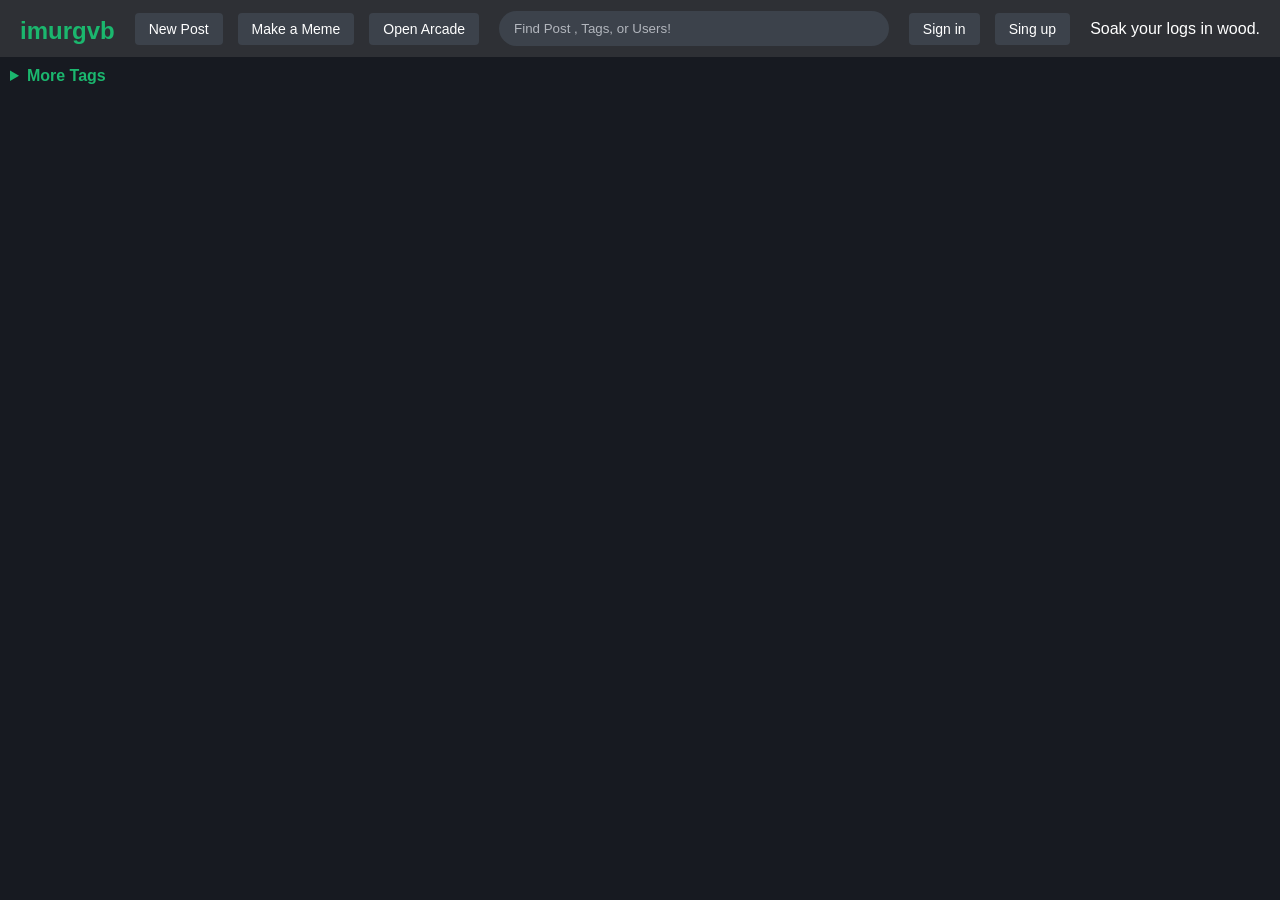
==== index.html @ 87fcc358 "first commit" ====
<!doctype html>
<html lang="en">
  <head>
    <meta charset="UTF-8" />
    <meta name="viewport" content="width=device-width, initial-scale=1.0" />
    <link rel="stylesheet" href="style.css" />
    <title>imurgvs</title>
    <meta name="keywords" content="imurgvs" />
    <link rel="shortcut icon" href="https://s.imgur.com/images/favicon-32x32.png" type="image/x-icon">
  </head>
  <body>    
    <header>
      <div>
        <h1 class="nav-barlogo-header">
          <a href="index.html" >imurgvb</a>
        </h1>
      </div>
      <nav>
        <div class="sol-sidebar">
          <ul>
            <li>
              <a href="">New Post</a>
            </li>
            <li>
              <a href="">Make a Meme</a>
            </li>
            <li>
              <a href="">Open Arcade</a>
            </li>
          </ul>
        </div>
        <div class="orta-sidebar">
          <input type="text" placeholder="Find Post , Tags, or Users!" />
        </div>
        <div class="sag-sidebar">
          <ul>
            <li>
              <a href="">Sign in</a>
            </li>
            <li>
              <a href="">Sing up</a>
            </li>
          </ul>
        </div>
      </nav>
      <div class="home-hader">
          <div class="Mesagge welcome">Soak your logs in wood.</div>
        </div>
      
    </header>
    <main>
        <details>
        <summary>More Tags</summary>
        <div class="details-conteiner">
            <div class="details-conteiner-box">
                
              <a href="" style="background-image: url(https://i.imgur.com/jT7PdF3_d.jpg?maxwidth=800&shape=thumb&fidelity=high)">
                <H1>IMURG ARCADE</H1>
                <H3>DAILY GAMES</H3>
            </a>
            </div>
            <div class="details-conteiner-box">
                <a href="">
                <H1>Woodworking</H1>
                <H3>FEATURED • 20.112 Posts</H3>
            </a>
            </div>
            <div class="details-conteiner-box">
                <a href="">
                <H1>Funny</H1>
                <H3>2.298.068
                    <br>
                    Posts
                </H3>
            </a>
            </div>
            <div class="details-conteiner-box">
                <a href="">
                <H1>Aww</H1>
                <H3>686.762
                    <br>
                    Posts
                </H3>
            </a>
            </div>
            <div class="details-conteiner-box">
                <a href="">
                <H1>Current events</H1>
                <H3>422.796
                    <br>
                    Posts
                </H3>
            </a>
            </div>
            <div class="details-conteiner-box">
                <a href="">
                <H1>Anime</H1>
                <H3>102.502
                    <br>
                    Posts
                </H3>
            </a>
            </div>
            <div class="details-conteiner-box">
                <a href="">
                <H1>Wallpaper</H1>
                <H3>41.384
                    <br>
                    Posts
                </H3>
            </a>
            </div>
            <div class="details-conteiner-box">
                <a href="">
                <H1>Art</H1>
                <H3>272.408
                    <br>
                     Posts
                </H3>
            </a>
        </div>
      </details>
    </main>
    <footer></footer>
    <script src="script.js"></script>
  </body>
</html>
---- style.css ----
* {
    padding: 0;
    margin: 0;
    box-sizing: border-box;
}

body {
    background-color: #171a21;
    color: #ffffff;
    font-family: Arial, sans-serif;
}

a {
    text-decoration: none;
    color: inherit;
}

ul {
    list-style: none;
    display: flex;
    align-items: center;
    gap: 15px; /* Menü elemanları arasındaki boşluk */
}

/* HEADER DÜZENİ */
header {
    display: flex;
    align-items: center;
    justify-content: space-between;
    background-color: #2e3035;
    padding: 10px 20px;
    gap: 20px; /* Logo, Nav ve Sağ kısım arasındaki ana boşluk */
}

/* LOGO */
.nav-barlogo-header a {
    font-size: 24px;
    font-weight: bold;
    color: #1bb76e; /* Imgur yeşili */
}

/* NAVİGASYON (Tüm orta alanı kaplar) */
nav {
    display: flex;
    align-items: center;
    justify-content: space-between;
    flex: 1; /* Logodan sonra kalan tüm boşluğu kaplar */
    gap: 20px;
}

.sol-sidebar, .sag-sidebar {
    display: flex;
    align-items: center;
}

/* ORTA SİDEBAR (Arama Çubuğu) */
.orta-sidebar {
    flex: 1; /* Arama kutusunun ortada esnemesini sağlar */
    max-width: 500px; /* Çok fazla uzamasını engeller */
    margin: 0 auto; /* Tam ortalar */
}

.orta-sidebar input {
    width: 100%;
    padding: 10px 15px;
    border-radius: 20px;
    border: none;
    background-color: #3c424b;
    color: #ffffff;
    outline: none;
}

.orta-sidebar input::placeholder {
    color: #b2b6bd;
}

/* BUTON RÖTUŞLARI */
.sol-sidebar a, .sag-sidebar a {
    padding: 8px 14px;
    border-radius: 4px;
    background-color: #3c424b;
    font-size: 14px;
}

.sol-sidebar a:hover, .sag-sidebar a:hover {
    background-color: #4c535e;
}
main{
    display: flex;
    gap: 10px;
}
/* DETAILS & SUMMARY ŞEKİLLENDİRME */
details {
    width: 100%;
    padding: 10px 10px;
}

summary {
    cursor: pointer;
    font-weight: bold;
    color: #1bb76e;
    margin-bottom: 12px;
    user-select: none;
}

/* YATAY ÇİZGİ ŞEKLİNDE KAYDIRILABİLİR ALAN */
/* CONTAINER (Dış Kapsayıcı) */
.details-conteiner {
    display: flex;
    width: 100%;
    gap: 8px; /* Kutular arası boşluk */
    align-items: stretch;
}

/* TÜM KUTULARIN ORTAK STİLİ (Varsayılan - Sağdaki Küçük Kutular) */
.details-conteiner-box {
    flex: 1; /* Standart kutular 1 birim genişlik kaplar */
    min-height: 110px;
    background-color: #3c424b;
    border-radius: 6px;
    display: flex;
    flex-direction: column;
    justify-content: flex-end; /* Yazıları kutunun altına hizalar */
    padding: 10px 6px;
    text-align: center;
    overflow: hidden;
    transition: transform 0.2s ease;
}

.details-conteiner-box:hover {
    transform: translateY(-4px);
}

/* İLK 2 KUTUYA ÖZEL GENİŞLİK (SOLDTAKİ GENİŞ KUTULAR) */
.details-conteiner-box:nth-child(1),
.details-conteiner-box:nth-child(2) {
    flex: 2.2; /* Diğer kutuların 2 katından biraz daha geniş kaplar */
}

/* YAZI BOYUTLARI VE DÜZENİ */
.details-conteiner-box h1 {
    font-size: 0.85rem;
    color: #ffffff;
    font-weight: bold;
    margin-bottom: 2px;
}

.details-conteiner-box h3 {
    font-size: 0.65rem;
    color: #b2b6bd;
    font-weight: normal;
}

.details-conteiner::-webkit-scrollbar-track {
    background: #171a21;
}
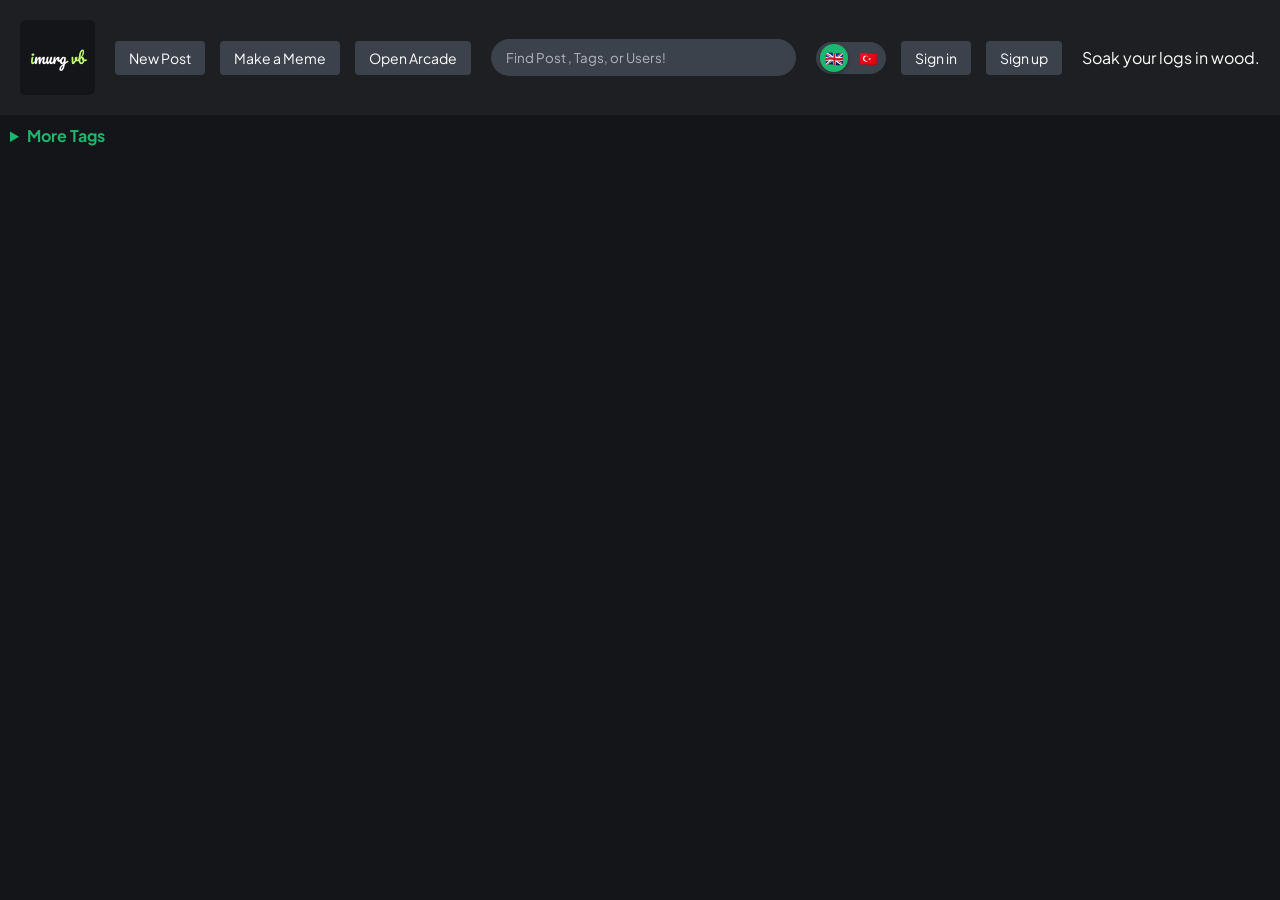
==== commit 00a90914: "feat: add sign-up page layout, styling, and dynamic birthday script - Refactored sign_up.html struct" ====
--- a/index.html
+++ b/index.html
@@ -3,29 +3,36 @@
   <head>
     <meta charset="UTF-8" />
     <meta name="viewport" content="width=device-width, initial-scale=1.0" />
-    <link rel="stylesheet" href="style.css" />
-    <title>imurgvs</title>
+    <link rel="stylesheet" href="css/style.css">
+    <title>imurgvb</title>
     <meta name="keywords" content="imurgvs" />
-    <link rel="shortcut icon" href="https://s.imgur.com/images/favicon-32x32.png" type="image/x-icon">
+    <link rel="shortcut icon" href="/img/faviko/faviko.png" type="image/x-icon">
+    <link rel="preconnect" href="https://fonts.googleapis.com">
+    <link rel="preconnect" href="https://fonts.gstatic.com" crossorigin>
+    <link href="https://fonts.googleapis.com/css2?family=Plus+Jakarta+Sans:wght@400;500;600;700&display=swap" rel="stylesheet">
   </head>
   <body>    
     <header>
       <div>
         <h1 class="nav-barlogo-header">
-          <a href="index.html" >imurgvb</a>
+          <a href="index.html">
+            <div class="site-logo">
+              <img src="/img/logo/i.png" alt="">
+            </div>
+          </a>
         </h1>
       </div>
       <nav>
         <div class="sol-sidebar">
           <ul>
             <li>
-              <a href="">New Post</a>
+              <a href="" data-i18n="newPost">New Post</a>
             </li>
             <li>
-              <a href="">Make a Meme</a>
+              <a href="" data-i18n="makeMeme">Make a Meme</a>
             </li>
             <li>
-              <a href="">Open Arcade</a>
+              <a href="" data-i18n="openArcade">Open Arcade</a>
             </li>
           </ul>
         </div>
@@ -34,94 +41,84 @@
         </div>
         <div class="sag-sidebar">
           <ul>
+            <!-- DİL DEĞİŞTİRME BUTONLARI -->
+            <div class="lang-switch-container" id="langToggle">
+              <div class="lang-option" onclick="setLanguage('en')" title="English">🇬🇧</div>
+              <div class="lang-option" onclick="setLanguage('tr')" title="Türkçe">🇹🇷</div>
+              <div class="lang-slider"></div>
+            </div>
             <li>
-              <a href="">Sign in</a>
+              <a href="html/sign_in.html" data-i18n="signIn">Sign in</a>
             </li>
             <li>
-              <a href="">Sing up</a>
+              <a href="html/sign_up.html" data-i18n="signUp">Sign up</a>
             </li>
           </ul>
         </div>
       </nav>
       <div class="home-hader">
-          <div class="Mesagge welcome">Soak your logs in wood.</div>
-        </div>
-      
+        <div class="Mesagge welcome" data-i18n="welcomeMsg">Soak your logs in wood.</div>
+      </div>
     </header>
+
     <main>
-        <details>
-        <summary>More Tags</summary>
+      <details>
+        <summary data-i18n="moreTags">More Tags</summary>
         <div class="details-conteiner">
-            <div class="details-conteiner-box">
-                
-              <a href="" style="background-image: url(https://i.imgur.com/jT7PdF3_d.jpg?maxwidth=800&shape=thumb&fidelity=high)">
-                <H1>IMURG ARCADE</H1>
-                <H3>DAILY GAMES</H3>
+          <div class="details-conteiner-box">
+            <a href="" style="background-image: url(https://i.imgur.com/jT7PdF3_d.jpg?maxwidth=800&shape=thumb&fidelity=high)">
+              <h1>IMURG ARCADE</h1>
+              <h3>DAILY GAMES</h3>
             </a>
-            </div>
-            <div class="details-conteiner-box">
-                <a href="">
-                <H1>Woodworking</H1>
-                <H3>FEATURED • 20.112 Posts</H3>
+          </div>
+          <div class="details-conteiner-box">
+            <a href="">
+              <h1>Woodworking</h1>
+              <h3>FEATURED • 20.112 Posts</h3>
             </a>
-            </div>
-            <div class="details-conteiner-box">
-                <a href="">
-                <H1>Funny</H1>
-                <H3>2.298.068
-                    <br>
-                    Posts
-                </H3>
+          </div>
+          <div class="details-conteiner-box">
+            <a href="">
+              <h1>Funny</h1>
+              <h3>2.298.068 <br> Posts</h3>
             </a>
-            </div>
-            <div class="details-conteiner-box">
-                <a href="">
-                <H1>Aww</H1>
-                <H3>686.762
-                    <br>
-                    Posts
-                </H3>
+          </div>
+          <div class="details-conteiner-box">
+            <a href="">
+              <h1>Aww</h1>
+              <h3>686.762 <br> Posts</h3>
             </a>
-            </div>
-            <div class="details-conteiner-box">
-                <a href="">
-                <H1>Current events</H1>
-                <H3>422.796
-                    <br>
-                    Posts
-                </H3>
+          </div>
+          <div class="details-conteiner-box">
+            <a href="">
+              <h1>Current events</h1>
+              <h3>422.796 <br> Posts</h3>
             </a>
-            </div>
-            <div class="details-conteiner-box">
-                <a href="">
-                <H1>Anime</H1>
-                <H3>102.502
-                    <br>
-                    Posts
-                </H3>
+          </div>
+          <div class="details-conteiner-box">
+            <a href="">
+              <h1>Anime</h1>
+              <h3>102.502 <br> Posts</h3>
             </a>
-            </div>
-            <div class="details-conteiner-box">
-                <a href="">
-                <H1>Wallpaper</H1>
-                <H3>41.384
-                    <br>
-                    Posts
-                </H3>
+          </div>
+          <div class="details-conteiner-box">
+            <a href="">
+              <h1>Wallpaper</h1>
+              <h3>41.384 <br> Posts</h3>
             </a>
-            </div>
-            <div class="details-conteiner-box">
-                <a href="">
-                <H1>Art</H1>
-                <H3>272.408
-                    <br>
-                     Posts
-                </H3>
+          </div>
+          <div class="details-conteiner-box">
+            <a href="">
+              <h1>Art</h1>
+              <h3>272.408 <br> Posts</h3>
             </a>
+          </div>
         </div>
       </details>
     </main>
+
     <footer></footer>
-    <script src="script.js"></script>
+  
+    <script src="js/script.js"></script>
   </body>
-</html>
+</html>
--- a/css/style.css
+++ b/css/style.css
@@ -0,0 +1,217 @@
+* {
+    padding: 0;
+    margin: 0;
+    box-sizing: border-box;
+    font-family: 'Plus Jakarta Sans', -apple-system, BlinkMacSystemFont, sans-serif;
+}
+
+body {
+    background-color: #141518;
+    color: #ffffff;
+    font-family: Arial, sans-serif;
+}
+
+a {
+    text-decoration: none;
+    color: inherit;
+}
+
+ul {
+    list-style: none;
+    display: flex;
+    align-items: center;
+    gap: 15px; /* Menü elemanları arasındaki boşluk */
+}
+
+/* HEADER DÜZENİ */
+header {
+    display: flex;
+    align-items: center;
+    justify-content: space-between;
+    background-color: #2e30355b;
+    padding: 10px 20px;
+    gap: 20px; /* Logo, Nav ve Sağ kısım arasındaki ana boşluk */
+}
+
+/* LOGO */
+.nav-barlogo-header a {
+    font-size: 24px;
+    font-weight: bold;
+    color: #1bb76e; /* Imgur yeşili */
+}
+
+/* NAVİGASYON (Tüm orta alanı kaplar) */
+nav {
+    display: flex;
+    align-items: center;
+    justify-content: space-between;
+    flex: 1; /* Logodan sonra kalan tüm boşluğu kaplar */
+    gap: 20px;
+}
+
+.sol-sidebar, .sag-sidebar {
+    display: flex;
+    align-items: center;
+}
+
+/* ORTA SİDEBAR (Arama Çubuğu) */
+.orta-sidebar {
+    flex: 1; /* Arama kutusunun ortada esnemesini sağlar */
+    max-width: 500px; /* Çok fazla uzamasını engeller */
+    margin: 0 auto; /* Tam ortalar */
+}
+
+.orta-sidebar input {
+    width: 100%;
+    padding: 10px 15px;
+    border-radius: 20px;
+    border: none;
+    background-color: #3c424b;
+    color: #ffffff;
+    outline: none;
+}
+
+.orta-sidebar input::placeholder {
+    color: #b2b6bd;
+}
+
+/* BUTON RÖTUŞLARI */
+.sol-sidebar a, .sag-sidebar a {
+    padding: 8px 14px;
+    border-radius: 4px;
+    background-color: #3c424b;
+    font-size: 14px;
+}
+
+.sol-sidebar a:hover, .sag-sidebar a:hover {
+    background-color: #4c535e;
+}
+main{
+    display: flex;
+    gap: 10px;
+}
+/* DETAILS & SUMMARY ŞEKİLLENDİRME */
+details {
+    width: 100%;
+    padding: 10px 10px;
+}
+
+summary {
+    cursor: pointer;
+    font-weight: bold;
+    color: #1bb76e;
+    margin-bottom: 12px;
+    user-select: none;
+}
+
+/* YATAY ÇİZGİ ŞEKLİNDE KAYDIRILABİLİR ALAN */
+/* CONTAINER (Dış Kapsayıcı) */
+.details-conteiner {
+    display: flex;
+    width: 100%;
+    gap: 8px; /* Kutular arası boşluk */
+    align-items: stretch;
+}
+
+/* TÜM KUTULARIN ORTAK STİLİ (Varsayılan - Sağdaki Küçük Kutular) */
+.details-conteiner-box {
+    flex: 1; /* Standart kutular 1 birim genişlik kaplar */
+    min-height: 110px;
+    background-color: #3c424b;
+    border-radius: 6px;
+    display: flex;
+    flex-direction: column;
+    justify-content: flex-end; /* Yazıları kutunun altına hizalar */
+    padding: 10px 6px;
+    text-align: center;
+    overflow: hidden;
+    transition: transform 0.2s ease;
+}
+
+.details-conteiner-box:hover {
+    transform: translateY(-4px);
+}
+
+/* İLK 2 KUTUYA ÖZEL GENİŞLİK (SOLDTAKİ GENİŞ KUTULAR) */
+.details-conteiner-box:nth-child(1),
+.details-conteiner-box:nth-child(2) {
+    flex: 2.2; /* Diğer kutuların 2 katından biraz daha geniş kaplar */
+}
+
+/* YAZI BOYUTLARI VE DÜZENİ */
+.details-conteiner-box h1 {
+    font-size: 0.85rem;
+    color: #ffffff;
+    font-weight: bold;
+    margin-bottom: 2px;
+}
+
+.details-conteiner-box h3 {
+    font-size: 0.65rem;
+    color: #b2b6bd;
+    font-weight: normal;
+}
+
+.details-conteiner::-webkit-scrollbar-track {
+    background: #171a21;
+}
+.lang-switch-container {
+    position: relative;
+    display: flex;
+    align-items: center;
+    justify-content: space-between;
+    width: 70px;
+    height: 32px;
+    background-color: #3c424b;
+    border-radius: 20px;
+    padding: 2px 4px;
+    cursor: pointer;
+    user-select: none;
+}
+
+.lang-option {
+    z-index: 2;
+    width: 28px;
+    height: 28px;
+    display: flex;
+    align-items: center;
+    justify-content: center;
+    font-size: 15px;
+    cursor: pointer;
+}
+
+/* SÜZÜLEN YUVARLAK (SLIDER) */
+.lang-slider {
+    position: absolute;
+    top: 2px;
+    left: 4px;
+    width: 28px;
+    height: 28px;
+    background-color: #1bb76e; /* Imgur Yeşili Vurgu */
+    border-radius: 50%;
+    /* Temiz süzülme efekti (cubic-bezier) */
+    transition: transform 0.3s cubic-bezier(0.4, 0, 0.2, 1);
+    z-index: 1;
+    box-shadow: 0 2px 4px rgba(0,0,0,0.3);
+}
+
+/* TÜRKÇE SEÇİLDİĞİNDE YUVARLIĞI SAĞA SÜZDÜR */
+.lang-switch-container.is-tr .lang-slider {
+    transform: translateX(34px);
+}
+.site-logo {
+    display: flex;
+    justify-content: center;
+    align-items: center;
+    padding: 10px 0;
+}
+
+/* DOĞRUDAN RESME BOYUT VERİYORUZ */
+.site-logo img {
+    height: 75px; /* İstediğin ideal yükseklik */
+    width: auto;  /* Oranı korusun */
+    display: block;
+    object-fit: contain;
+    border-radius: 5px;
+    
+}
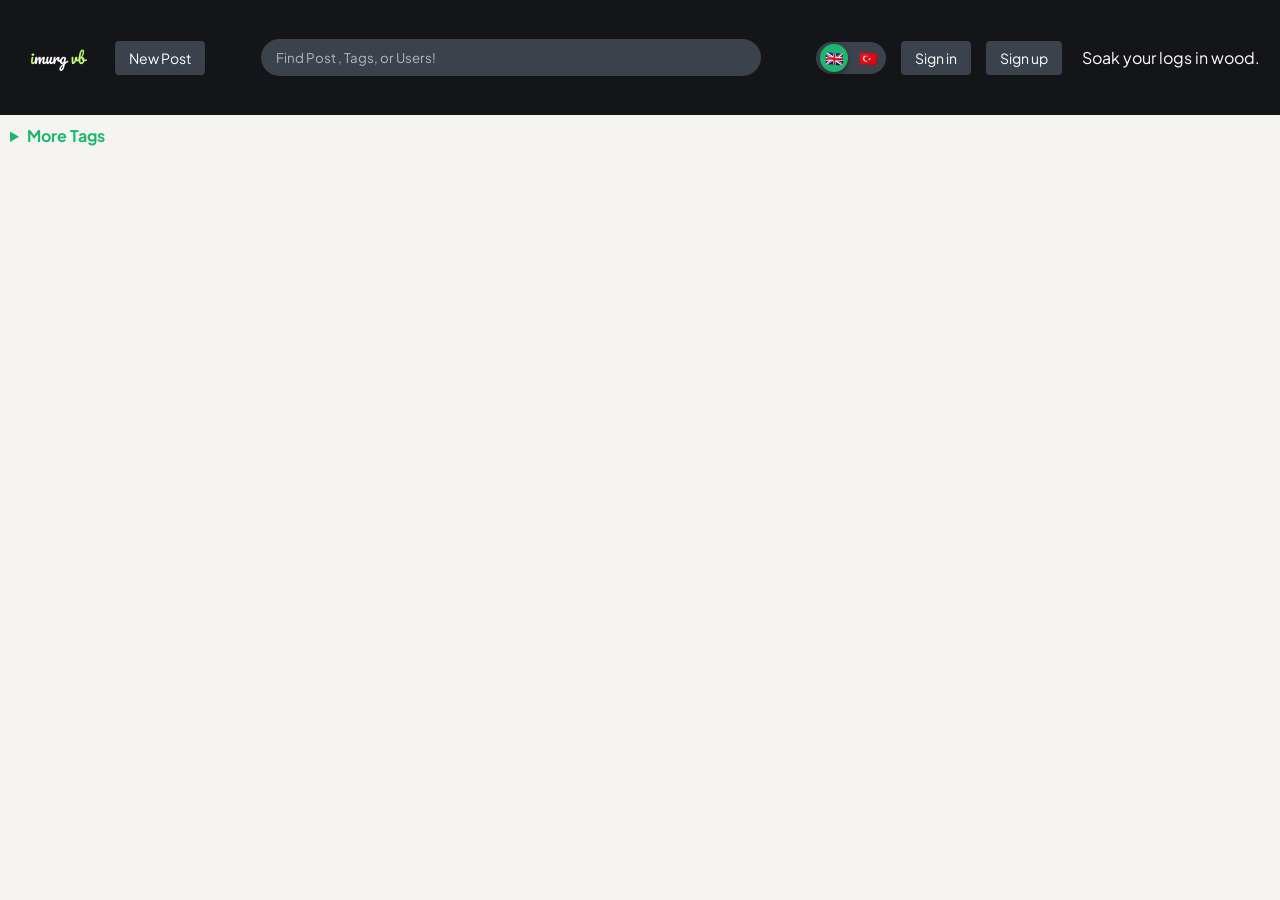
==== commit 0972b4c5: "feat(frontend): finalize form layouts, CSS styling, and client-side JS validations - Polish CSS styl" ====
--- a/index.html
+++ b/index.html
@@ -5,7 +5,7 @@
     <meta name="viewport" content="width=device-width, initial-scale=1.0" />
     <link rel="stylesheet" href="css/style.css">
     <title>imurgvb</title>
-    <meta name="keywords" content="imurgvs" />
+    <meta name="keywords" content="imurgvb" />
     <link rel="shortcut icon" href="/img/faviko/faviko.png" type="image/x-icon">
     <link rel="preconnect" href="https://fonts.googleapis.com">
     <link rel="preconnect" href="https://fonts.gstatic.com" crossorigin>
@@ -27,12 +27,6 @@
           <ul>
             <li>
               <a href="" data-i18n="newPost">New Post</a>
-            </li>
-            <li>
-              <a href="" data-i18n="makeMeme">Make a Meme</a>
-            </li>
-            <li>
-              <a href="" data-i18n="openArcade">Open Arcade</a>
             </li>
           </ul>
         </div>
@@ -56,8 +50,8 @@
           </ul>
         </div>
       </nav>
-      <div class="home-hader">
-        <div class="Mesagge welcome" data-i18n="welcomeMsg">Soak your logs in wood.</div>
+      <div class="home-header">
+        <div class="Mesage welcome" data-i18n="welcomeMsg">Soak your logs in wood.</div>
       </div>
     </header>
 
--- a/css/style.css
+++ b/css/style.css
@@ -6,7 +6,7 @@
 }
 
 body {
-    background-color: #141518;
+    background-color: #f6f4f0;
     color: #ffffff;
     font-family: Arial, sans-serif;
 }
@@ -28,7 +28,7 @@
     display: flex;
     align-items: center;
     justify-content: space-between;
-    background-color: #2e30355b;
+    background-color: #141518;
     padding: 10px 20px;
     gap: 20px; /* Logo, Nav ve Sağ kısım arasındaki ana boşluk */
 }
